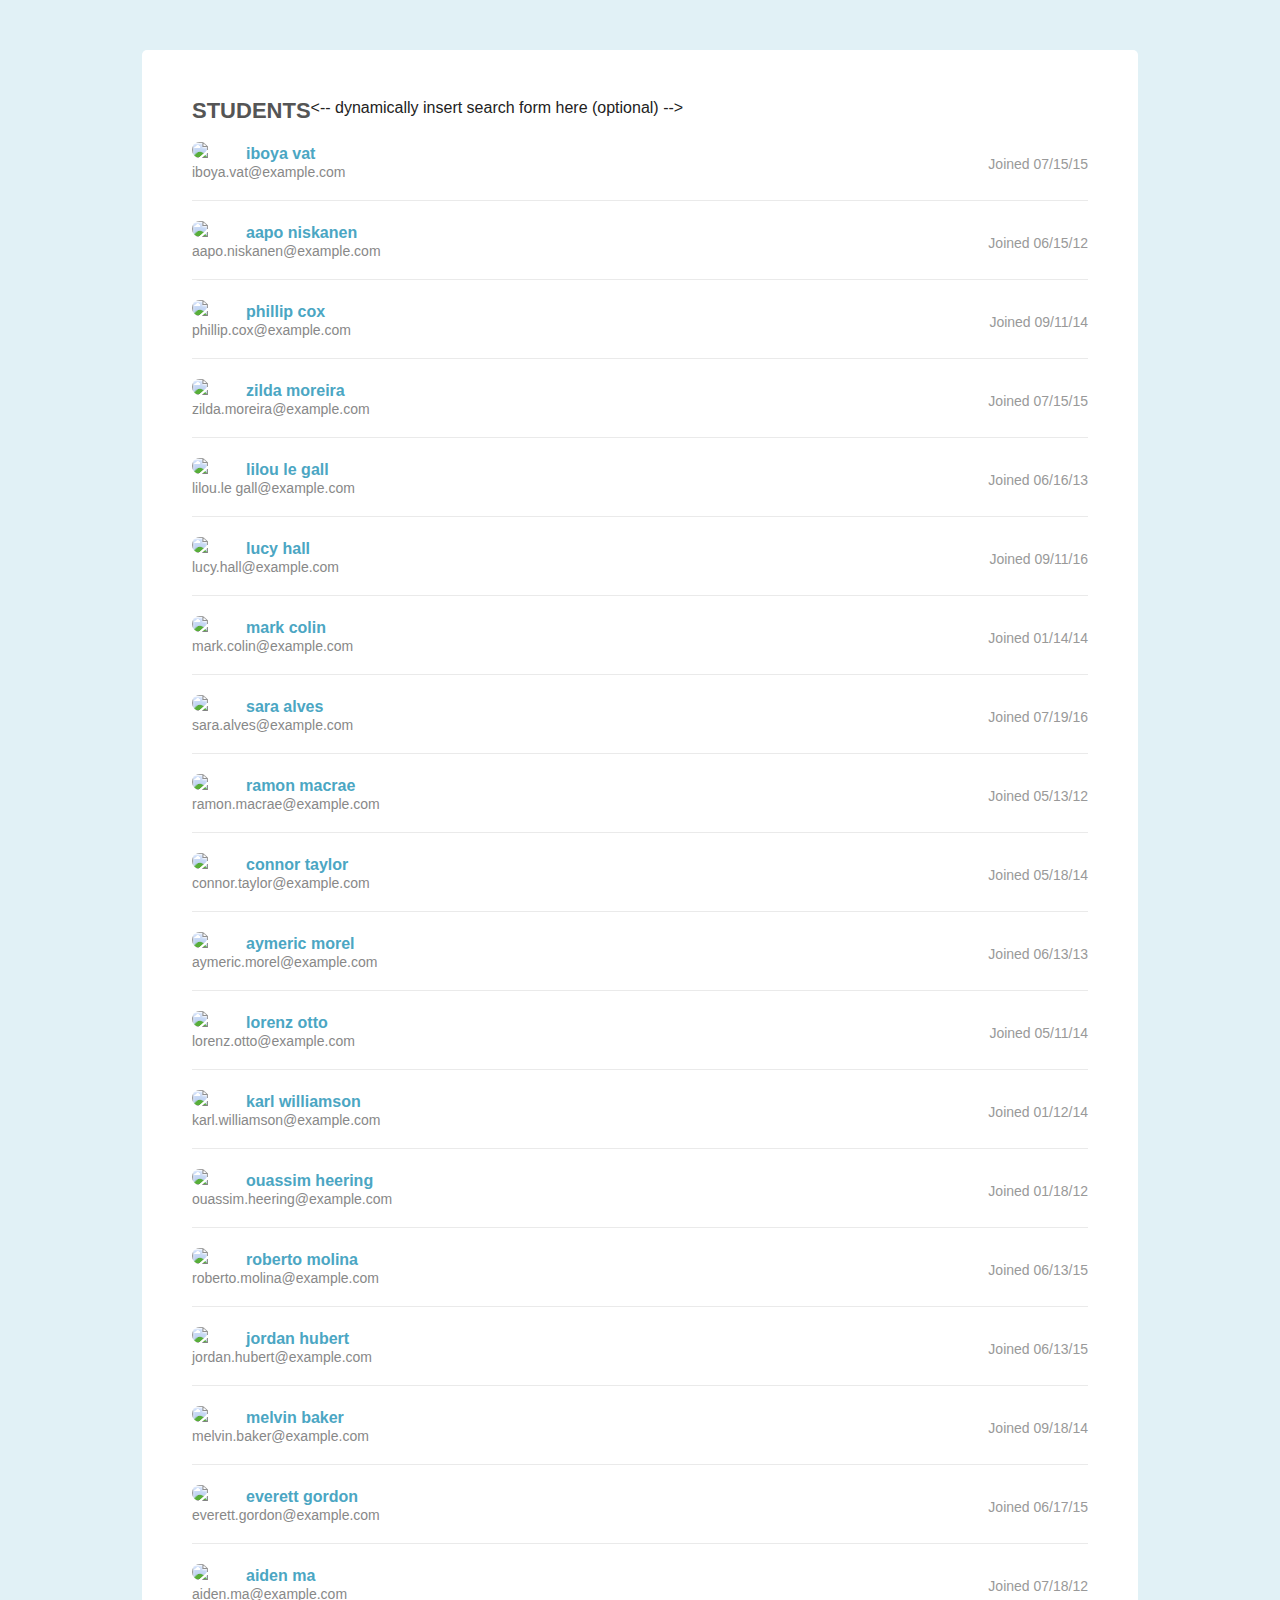
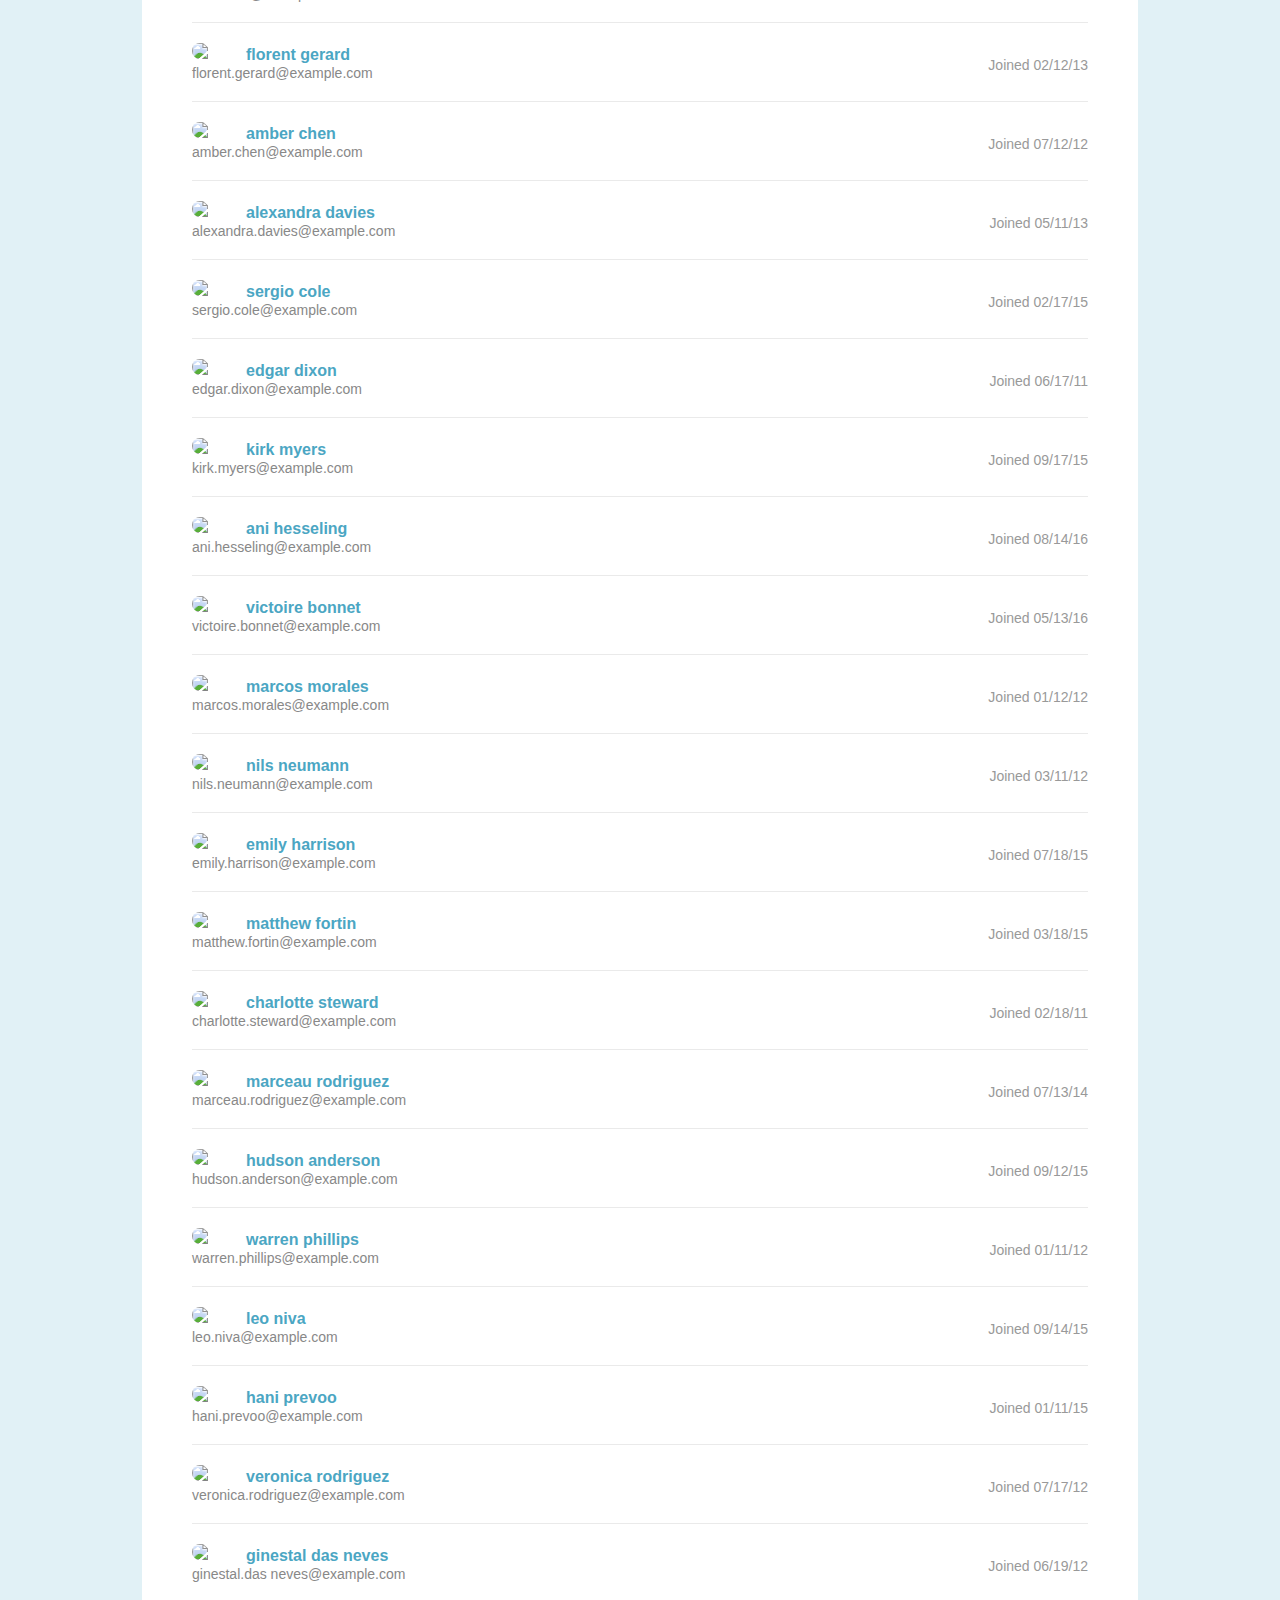
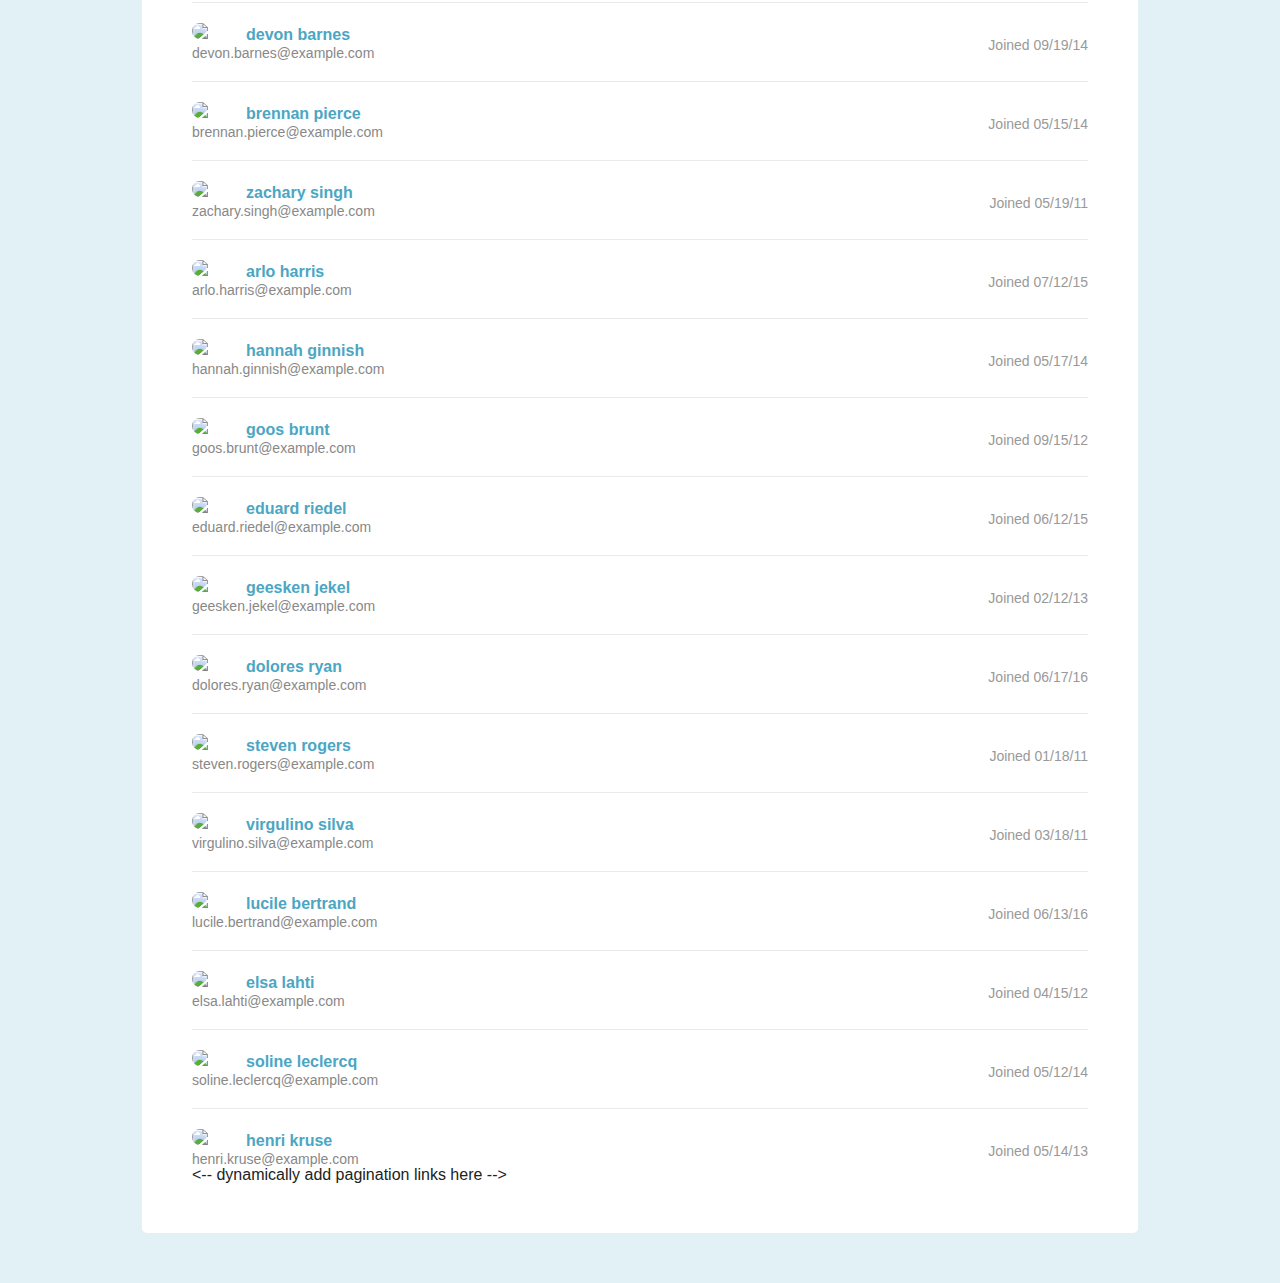
==== index.html @ f3f9164f "Created repo, added supplied files." ====
<!doctype html>
<html lang="en">
  <head>
    <meta charset="utf-8"/>
    <meta name="viewport" content="width=device-width, initial-scale=1.0"/>
    <title>Students</title>
    <link rel="stylesheet" href="css/reset.css">
    <link rel="stylesheet" href="css/design.css">
  </head>
  <body>
    <div class="page">
      <div class="page-header cf">
        <h2>Students</h2>
        <-- dynamically insert search form here (optional) -->

      </div>
      <ul class="student-list">
        <li class="student-item cf">
            <div class="student-details">
                <img class="avatar" src="https://randomuser.me/api/portraits/thumb/women/67.jpg">
                <h3>iboya vat</h3>
                <span class="email">iboya.vat@example.com</span>
            </div>
            <div class="joined-details">
                   <span class="date">Joined 07/15/15</span>
           </div>
        </li>
        <li class="student-item cf">
            <div class="student-details">
                <img class="avatar" src="https://randomuser.me/api/portraits/thumb/men/75.jpg">
                <h3>aapo niskanen</h3>
                <span class="email">aapo.niskanen@example.com</span>
            </div>
            <div class="joined-details">
                   <span class="date">Joined 06/15/12</span>
           </div>
        </li>
        <li class="student-item cf">
            <div class="student-details">
                <img class="avatar" src="https://randomuser.me/api/portraits/thumb/men/34.jpg">
                <h3>phillip cox</h3>
                <span class="email">phillip.cox@example.com</span>
            </div>
            <div class="joined-details">
                   <span class="date">Joined 09/11/14</span>
           </div>
        </li>
        <li class="student-item cf">
            <div class="student-details">
                <img class="avatar" src="https://randomuser.me/api/portraits/thumb/women/38.jpg">
                <h3>zilda moreira</h3>
                <span class="email">zilda.moreira@example.com</span>
            </div>
            <div class="joined-details">
                   <span class="date">Joined 07/15/15</span>
           </div>
        </li>
        <li class="student-item cf">
            <div class="student-details">
                <img class="avatar" src="https://randomuser.me/api/portraits/thumb/women/23.jpg">
                <h3>lilou le gall</h3>
                <span class="email">lilou.le gall@example.com</span>
            </div>
            <div class="joined-details">
                   <span class="date">Joined 06/16/13</span>
           </div>
        </li>
        <li class="student-item cf">
            <div class="student-details">
                <img class="avatar" src="https://randomuser.me/api/portraits/thumb/women/94.jpg">
                <h3>lucy hall</h3>
                <span class="email">lucy.hall@example.com</span>
            </div>
            <div class="joined-details">
                   <span class="date">Joined 09/11/16</span>
           </div>
        </li>
        <li class="student-item cf">
            <div class="student-details">
                <img class="avatar" src="https://randomuser.me/api/portraits/thumb/women/24.jpg">
                <h3>mark colin</h3>
                <span class="email">mark.colin@example.com</span>
            </div>
            <div class="joined-details">
                   <span class="date">Joined 01/14/14</span>
           </div>
        </li>
        <li class="student-item cf">
            <div class="student-details">
                <img class="avatar" src="https://randomuser.me/api/portraits/thumb/women/14.jpg">
                <h3>sara alves</h3>
                <span class="email">sara.alves@example.com</span>
            </div>
            <div class="joined-details">
                   <span class="date">Joined 07/19/16</span>
           </div>
        </li>
        <li class="student-item cf">
            <div class="student-details">
                <img class="avatar" src="https://randomuser.me/api/portraits/thumb/men/49.jpg">
                <h3>ramon macrae</h3>
                <span class="email">ramon.macrae@example.com</span>
            </div>
            <div class="joined-details">
                   <span class="date">Joined 05/13/12</span>
           </div>
        </li>
        <li class="student-item cf">
            <div class="student-details">
                <img class="avatar" src="https://randomuser.me/api/portraits/thumb/men/15.jpg">
                <h3>connor taylor</h3>
                <span class="email">connor.taylor@example.com</span>
            </div>
            <div class="joined-details">
                   <span class="date">Joined 05/18/14</span>
           </div>
        </li>
        <li class="student-item cf">
            <div class="student-details">
                <img class="avatar" src="https://randomuser.me/api/portraits/thumb/men/11.jpg">
                <h3>aymeric morel</h3>
                <span class="email">aymeric.morel@example.com</span>
            </div>
            <div class="joined-details">
                   <span class="date">Joined 06/13/13</span>
           </div>
        </li>
        <li class="student-item cf">
            <div class="student-details">
                <img class="avatar" src="https://randomuser.me/api/portraits/thumb/men/49.jpg">
                <h3>lorenz otto</h3>
                <span class="email">lorenz.otto@example.com</span>
            </div>
            <div class="joined-details">
                   <span class="date">Joined 05/11/14</span>
           </div>
        </li>
        <li class="student-item cf">
            <div class="student-details">
                <img class="avatar" src="https://randomuser.me/api/portraits/thumb/men/29.jpg">
                <h3>karl williamson</h3>
                <span class="email">karl.williamson@example.com</span>
            </div>
            <div class="joined-details">
                   <span class="date">Joined 01/12/14</span>
           </div>
        </li>
        <li class="student-item cf">
            <div class="student-details">
                <img class="avatar" src="https://randomuser.me/api/portraits/thumb/men/34.jpg">
                <h3>ouassim heering</h3>
                <span class="email">ouassim.heering@example.com</span>
            </div>
            <div class="joined-details">
                   <span class="date">Joined 01/18/12</span>
           </div>
        </li>
        <li class="student-item cf">
            <div class="student-details">
                <img class="avatar" src="https://randomuser.me/api/portraits/thumb/men/91.jpg">
                <h3>roberto molina</h3>
                <span class="email">roberto.molina@example.com</span>
            </div>
            <div class="joined-details">
                   <span class="date">Joined 06/13/15</span>
           </div>
        </li>
        <li class="student-item cf">
            <div class="student-details">
                <img class="avatar" src="https://randomuser.me/api/portraits/thumb/men/28.jpg">
                <h3>jordan hubert</h3>
                <span class="email">jordan.hubert@example.com</span>
            </div>
            <div class="joined-details">
                   <span class="date">Joined 06/13/15</span>
           </div>
        </li>
        <li class="student-item cf">
            <div class="student-details">
                <img class="avatar" src="https://randomuser.me/api/portraits/thumb/men/29.jpg">
                <h3>melvin baker</h3>
                <span class="email">melvin.baker@example.com</span>
            </div>
            <div class="joined-details">
                   <span class="date">Joined 09/18/14</span>
           </div>
        </li>
        <li class="student-item cf">
            <div class="student-details">
                <img class="avatar" src="https://randomuser.me/api/portraits/thumb/men/26.jpg">
                <h3>everett gordon</h3>
                <span class="email">everett.gordon@example.com</span>
            </div>
            <div class="joined-details">
                   <span class="date">Joined 06/17/15</span>
           </div>
        </li>
        <li class="student-item cf">
            <div class="student-details">
                <img class="avatar" src="https://randomuser.me/api/portraits/thumb/men/82.jpg">
                <h3>aiden ma</h3>
                <span class="email">aiden.ma@example.com</span>
            </div>
            <div class="joined-details">
                   <span class="date">Joined 07/18/12</span>
           </div>
        </li>
        <li class="student-item cf">
            <div class="student-details">
                <img class="avatar" src="https://randomuser.me/api/portraits/thumb/men/62.jpg">
                <h3>florent gerard</h3>
                <span class="email">florent.gerard@example.com</span>
            </div>
            <div class="joined-details">
                   <span class="date">Joined 02/12/13</span>
           </div>
        </li>
        <li class="student-item cf">
            <div class="student-details">
                <img class="avatar" src="https://randomuser.me/api/portraits/thumb/women/96.jpg">
                <h3>amber chen</h3>
                <span class="email">amber.chen@example.com</span>
            </div>
            <div class="joined-details">
                   <span class="date">Joined 07/12/12</span>
           </div>
        </li>
        <li class="student-item cf">
            <div class="student-details">
                <img class="avatar" src="https://randomuser.me/api/portraits/thumb/women/9.jpg">
                <h3>alexandra davies</h3>
                <span class="email">alexandra.davies@example.com</span>
            </div>
            <div class="joined-details">
                   <span class="date">Joined 05/11/13</span>
           </div>
        </li>
        <li class="student-item cf">
            <div class="student-details">
                <img class="avatar" src="https://randomuser.me/api/portraits/thumb/men/57.jpg">
                <h3>sergio cole</h3>
                <span class="email">sergio.cole@example.com</span>
            </div>
            <div class="joined-details">
                   <span class="date">Joined 02/17/15</span>
           </div>
        </li>
        <li class="student-item cf">
            <div class="student-details">
                <img class="avatar" src="https://randomuser.me/api/portraits/thumb/men/98.jpg">
                <h3>edgar dixon</h3>
                <span class="email">edgar.dixon@example.com</span>
            </div>
            <div class="joined-details">
                   <span class="date">Joined 06/17/11</span>
           </div>
        </li>
        <li class="student-item cf">
            <div class="student-details">
                <img class="avatar" src="https://randomuser.me/api/portraits/thumb/men/94.jpg">
                <h3>kirk myers</h3>
                <span class="email">kirk.myers@example.com</span>
            </div>
            <div class="joined-details">
                   <span class="date">Joined 09/17/15</span>
           </div>
        </li>
        <li class="student-item cf">
            <div class="student-details">
                <img class="avatar" src="https://randomuser.me/api/portraits/thumb/women/28.jpg">
                <h3>ani hesseling</h3>
                <span class="email">ani.hesseling@example.com</span>
            </div>
            <div class="joined-details">
                   <span class="date">Joined 08/14/16</span>
           </div>
        </li>
        <li class="student-item cf">
            <div class="student-details">
                <img class="avatar" src="https://randomuser.me/api/portraits/thumb/women/24.jpg">
                <h3>victoire bonnet</h3>
                <span class="email">victoire.bonnet@example.com</span>
            </div>
            <div class="joined-details">
                   <span class="date">Joined 05/13/16</span>
           </div>
        </li>
        <li class="student-item cf">
            <div class="student-details">
                <img class="avatar" src="https://randomuser.me/api/portraits/thumb/men/44.jpg">
                <h3>marcos morales</h3>
                <span class="email">marcos.morales@example.com</span>
            </div>
            <div class="joined-details">
                   <span class="date">Joined 01/12/12</span>
           </div>
        </li>
        <li class="student-item cf">
            <div class="student-details">
                <img class="avatar" src="https://randomuser.me/api/portraits/thumb/men/75.jpg">
                <h3>nils neumann</h3>
                <span class="email">nils.neumann@example.com</span>
            </div>
            <div class="joined-details">
                   <span class="date">Joined 03/11/12</span>
           </div>
        </li>
        <li class="student-item cf">
            <div class="student-details">
                <img class="avatar" src="https://randomuser.me/api/portraits/thumb/women/86.jpg">
                <h3>emily harrison</h3>
                <span class="email">emily.harrison@example.com</span>
            </div>
            <div class="joined-details">
                   <span class="date">Joined 07/18/15</span>
           </div>
        </li>
        <li class="student-item cf">
            <div class="student-details">
                <img class="avatar" src="https://randomuser.me/api/portraits/thumb/men/41.jpg">
                <h3>matthew fortin</h3>
                <span class="email">matthew.fortin@example.com</span>
            </div>
            <div class="joined-details">
                   <span class="date">Joined 03/18/15</span>
           </div>
        </li>
        <li class="student-item cf">
            <div class="student-details">
                <img class="avatar" src="https://randomuser.me/api/portraits/thumb/women/32.jpg">
                <h3>charlotte steward</h3>
                <span class="email">charlotte.steward@example.com</span>
            </div>
            <div class="joined-details">
                   <span class="date">Joined 02/18/11</span>
           </div>
        </li>
        <li class="student-item cf">
            <div class="student-details">
                <img class="avatar" src="https://randomuser.me/api/portraits/thumb/men/3.jpg">
                <h3>marceau rodriguez</h3>
                <span class="email">marceau.rodriguez@example.com</span>
            </div>
            <div class="joined-details">
                   <span class="date">Joined 07/13/14</span>
           </div>
        </li>
        <li class="student-item cf">
            <div class="student-details">
                <img class="avatar" src="https://randomuser.me/api/portraits/thumb/men/91.jpg">
                <h3>hudson anderson</h3>
                <span class="email">hudson.anderson@example.com</span>
            </div>
            <div class="joined-details">
                   <span class="date">Joined 09/12/15</span>
           </div>
        </li>
        <li class="student-item cf">
            <div class="student-details">
                <img class="avatar" src="https://randomuser.me/api/portraits/thumb/men/33.jpg">
                <h3>warren phillips</h3>
                <span class="email">warren.phillips@example.com</span>
            </div>
            <div class="joined-details">
                   <span class="date">Joined 01/11/12</span>
           </div>
        </li>
        <li class="student-item cf">
            <div class="student-details">
                <img class="avatar" src="https://randomuser.me/api/portraits/thumb/men/41.jpg">
                <h3>leo niva</h3>
                <span class="email">leo.niva@example.com</span>
            </div>
            <div class="joined-details">
                   <span class="date">Joined 09/14/15</span>
           </div>
        </li>
        <li class="student-item cf">
            <div class="student-details">
                <img class="avatar" src="https://randomuser.me/api/portraits/thumb/men/3.jpg">
                <h3>hani prevoo</h3>
                <span class="email">hani.prevoo@example.com</span>
            </div>
            <div class="joined-details">
                   <span class="date">Joined 01/11/15</span>
           </div>
        </li>
        <li class="student-item cf">
            <div class="student-details">
                <img class="avatar" src="https://randomuser.me/api/portraits/thumb/women/79.jpg">
                <h3>veronica rodriguez</h3>
                <span class="email">veronica.rodriguez@example.com</span>
            </div>
            <div class="joined-details">
                   <span class="date">Joined 07/17/12</span>
           </div>
        </li>
        <li class="student-item cf">
            <div class="student-details">
                <img class="avatar" src="https://randomuser.me/api/portraits/thumb/men/41.jpg">
                <h3>ginestal das neves</h3>
                <span class="email">ginestal.das neves@example.com</span>
            </div>
            <div class="joined-details">
                   <span class="date">Joined 06/19/12</span>
           </div>
        </li>
        <li class="student-item cf">
            <div class="student-details">
                <img class="avatar" src="https://randomuser.me/api/portraits/thumb/men/63.jpg">
                <h3>devon barnes</h3>
                <span class="email">devon.barnes@example.com</span>
            </div>
            <div class="joined-details">
                   <span class="date">Joined 09/19/14</span>
           </div>
        </li>
        <li class="student-item cf">
            <div class="student-details">
                <img class="avatar" src="https://randomuser.me/api/portraits/thumb/men/55.jpg">
                <h3>brennan pierce</h3>
                <span class="email">brennan.pierce@example.com</span>
            </div>
            <div class="joined-details">
                   <span class="date">Joined 05/15/14</span>
           </div>
        </li>
        <li class="student-item cf">
            <div class="student-details">
                <img class="avatar" src="https://randomuser.me/api/portraits/thumb/men/35.jpg">
                <h3>zachary singh</h3>
                <span class="email">zachary.singh@example.com</span>
            </div>
            <div class="joined-details">
                   <span class="date">Joined 05/19/11</span>
           </div>
        </li>
        <li class="student-item cf">
            <div class="student-details">
                <img class="avatar" src="https://randomuser.me/api/portraits/thumb/men/35.jpg">
                <h3>arlo harris</h3>
                <span class="email">arlo.harris@example.com</span>
            </div>
            <div class="joined-details">
                   <span class="date">Joined 07/12/15</span>
           </div>
        </li>
        <li class="student-item cf">
            <div class="student-details">
                <img class="avatar" src="https://randomuser.me/api/portraits/thumb/women/60.jpg">
                <h3>hannah ginnish</h3>
                <span class="email">hannah.ginnish@example.com</span>
            </div>
            <div class="joined-details">
                   <span class="date">Joined 05/17/14</span>
           </div>
        </li>
        <li class="student-item cf">
            <div class="student-details">
                <img class="avatar" src="https://randomuser.me/api/portraits/thumb/men/95.jpg">
                <h3>goos brunt</h3>
                <span class="email">goos.brunt@example.com</span>
            </div>
            <div class="joined-details">
                   <span class="date">Joined 09/15/12</span>
           </div>
        </li>
        <li class="student-item cf">
            <div class="student-details">
                <img class="avatar" src="https://randomuser.me/api/portraits/thumb/men/91.jpg">
                <h3>eduard riedel</h3>
                <span class="email">eduard.riedel@example.com</span>
            </div>
            <div class="joined-details">
                   <span class="date">Joined 06/12/15</span>
           </div>
        </li>
        <li class="student-item cf">
            <div class="student-details">
                <img class="avatar" src="https://randomuser.me/api/portraits/thumb/women/42.jpg">
                <h3>geesken jekel</h3>
                <span class="email">geesken.jekel@example.com</span>
            </div>
            <div class="joined-details">
                   <span class="date">Joined 02/12/13</span>
           </div>
        </li>
        <li class="student-item cf">
            <div class="student-details">
                <img class="avatar" src="https://randomuser.me/api/portraits/thumb/women/54.jpg">
                <h3>dolores ryan</h3>
                <span class="email">dolores.ryan@example.com</span>
            </div>
            <div class="joined-details">
                   <span class="date">Joined 06/17/16</span>
           </div>
        </li>
        <li class="student-item cf">
            <div class="student-details">
                <img class="avatar" src="https://randomuser.me/api/portraits/thumb/men/49.jpg">
                <h3>steven rogers</h3>
                <span class="email">steven.rogers@example.com</span>
            </div>
            <div class="joined-details">
                   <span class="date">Joined 01/18/11</span>
           </div>
        </li>
        <li class="student-item cf">
            <div class="student-details">
                <img class="avatar" src="https://randomuser.me/api/portraits/thumb/men/63.jpg">
                <h3>virgulino silva</h3>
                <span class="email">virgulino.silva@example.com</span>
            </div>
            <div class="joined-details">
                   <span class="date">Joined 03/18/11</span>
           </div>
        </li>
        <li class="student-item cf">
            <div class="student-details">
                <img class="avatar" src="https://randomuser.me/api/portraits/thumb/women/11.jpg">
                <h3>lucile bertrand</h3>
                <span class="email">lucile.bertrand@example.com</span>
            </div>
            <div class="joined-details">
                   <span class="date">Joined 06/13/16</span>
           </div>
        </li>
        <li class="student-item cf">
            <div class="student-details">
                <img class="avatar" src="https://randomuser.me/api/portraits/thumb/women/10.jpg">
                <h3>elsa lahti</h3>
                <span class="email">elsa.lahti@example.com</span>
            </div>
            <div class="joined-details">
                   <span class="date">Joined 04/15/12</span>
           </div>
        </li>
        <li class="student-item cf">
            <div class="student-details">
                <img class="avatar" src="https://randomuser.me/api/portraits/thumb/women/12.jpg">
                <h3>soline leclercq</h3>
                <span class="email">soline.leclercq@example.com</span>
            </div>
            <div class="joined-details">
                   <span class="date">Joined 05/12/14</span>
           </div>
        </li>
        <li class="student-item cf">
            <div class="student-details">
                <img class="avatar" src="https://randomuser.me/api/portraits/thumb/men/89.jpg">
                <h3>henri kruse</h3>
                <span class="email">henri.kruse@example.com</span>
            </div>
            <div class="joined-details">
                   <span class="date">Joined 05/14/13</span>
           </div>
        </li>
      </ul>
      <-- dynamically add pagination links here -->

    </div>
  </body>
</html>
---- css/design.css ----
body{
  background-color: #e1f1f6;
  font-family: Helvetica, sans-serif;
  color: #222;
}

.page{
  margin: 50px auto;
  width: 70%;
  background-color: #fff;
  border-radius: 5px;
  padding: 50px;
}

.page-header{
  margin-bottom: 20px;
}
  .page-header h2{
    float: left;
    font-size: 22px;
    text-transform: uppercase;
    font-weight: bold;
    color: #555;
  }

  .page-header .student-search{
    float: right;
  }

    .page-header .student-search input{
      border-radius: 5px;
      border: 1px solid #eaeaea;
      padding: 8px 15px;
      font-size: 14px;
    }

    .page-header .student-search button{
      border-radius: 5px;
      border: 1px solid #eaeaea;
      padding: 8px 15px;
      font-size: 14px;
      background-color: #4ba6c3;
      color: #fff
    }

.student-list{}

  .student-item{
    margin: 0 0 20px 0;
    padding: 0 0 20px 0;
    border-bottom: 1px solid #eaeaea;
  }

    .student-details{
      width: 50%;
      float: left;
    }

      .student-details .avatar{
        width: 40px;
        height: auto;
        border-radius: 20px;
        float: left;
        margin-right: 14px
      }

      .student-details h3{
        margin: 4px 0 2px 0;
        font-weight: bold;
        color: #4ba6c3;
      }

      .student-details .email{
        color: #888;
        font-size: 14px;
      }


    .joined-details{
      width: 50%;
      float: left;
      text-align: right;
    }

      .joined-details .date{
        margin-top: 15px;
        display: block;
        font-size: 14px;
        color: #999;
      }

  .student-item:last-child{
    margin: 0;
    padding: 0;
    border-bottom: none;
  }

.pagination{
  margin: 40px 0 0 0;
  text-align: center;
}
 
  .pagination li{
    display: inline;
  }

    .pagination li a{
      border: 1px solid #eaeaea;
      border-radius: 5px;
      padding: 3px 8px;
      text-decoration: none;
      color: #4ba6c3;
    }

    .pagination li a.active,
    .pagination li a:hover{
      background-color: #4ba6c3;
      color: #fff;
    }
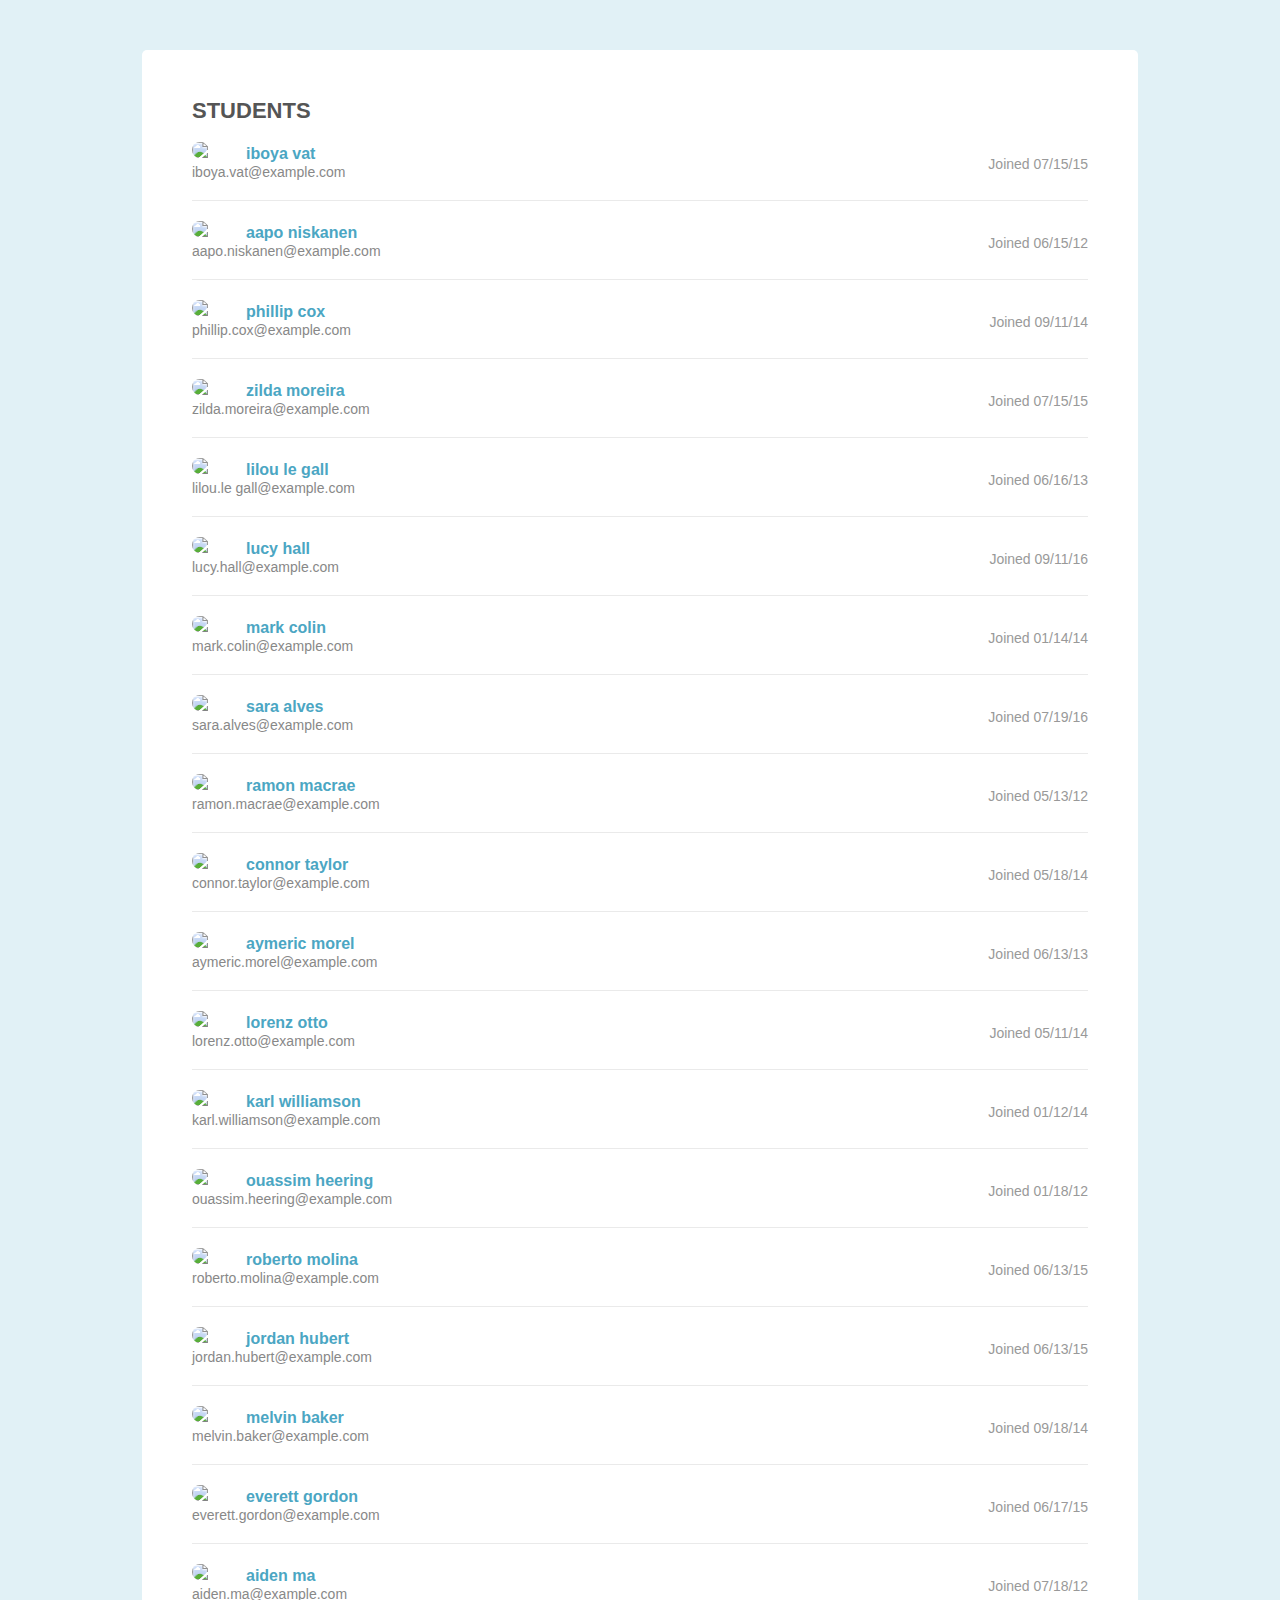
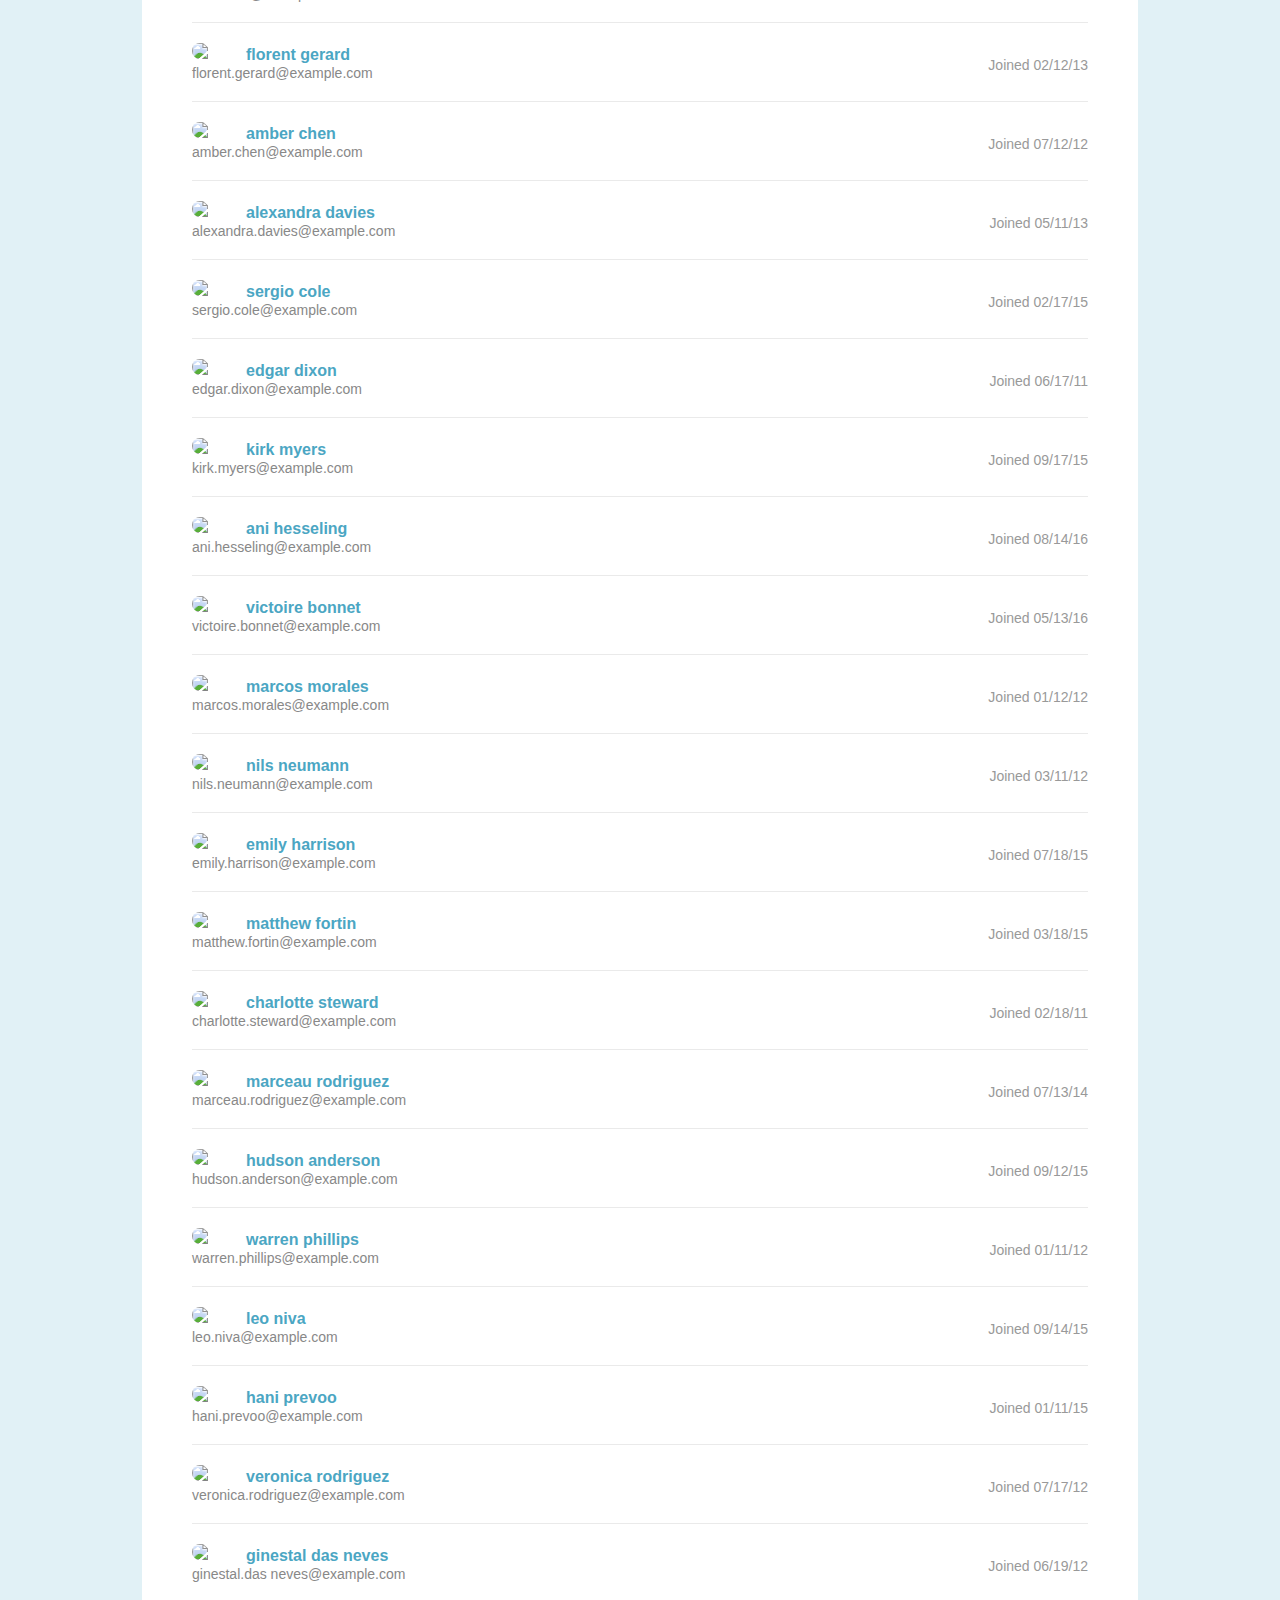
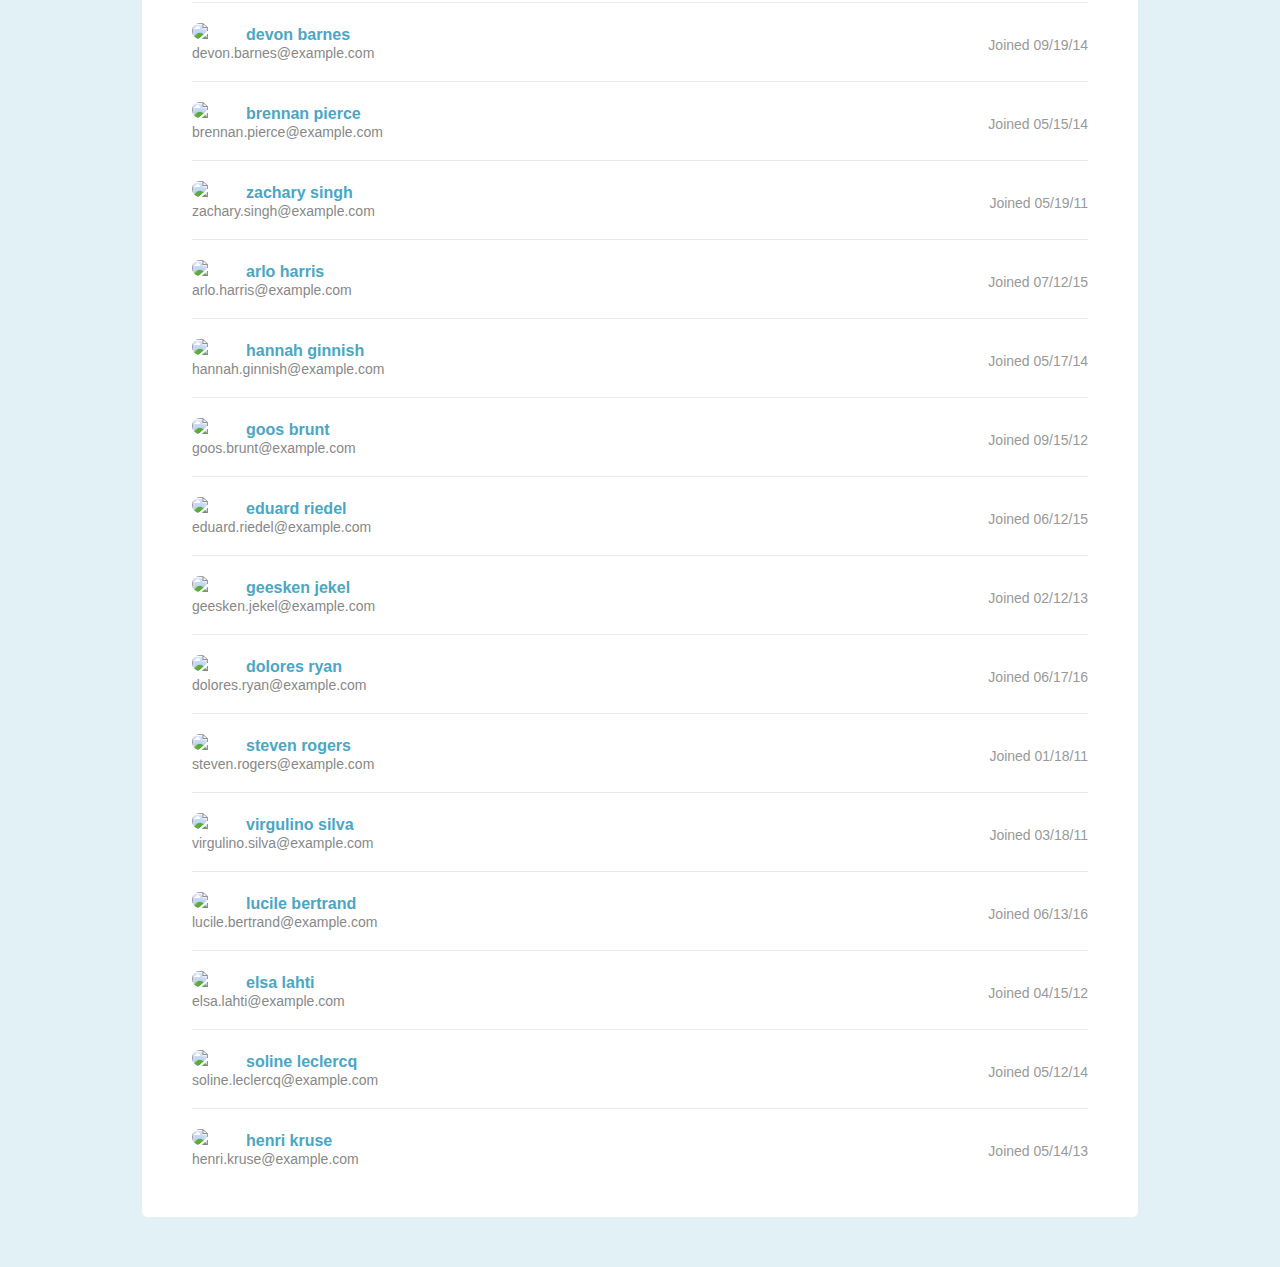
==== commit 90634654: "Added script links for JS files." ====
--- a/index.html
+++ b/index.html
@@ -11,7 +11,7 @@
     <div class="page">
       <div class="page-header cf">
         <h2>Students</h2>
-        <-- dynamically insert search form here (optional) -->
+        <!-- dynamically insert search form here (optional) -->
 
       </div>
       <ul class="student-list">
@@ -556,9 +556,11 @@
            </div>
         </li>
       </ul>
-      <-- dynamically add pagination links here -->
+      <!-- dynamically add pagination links here -->
 
     </div>
+    <script src="http://code.jquery.com/jquery-1.11.0.min.js"></script>
+    <script src="js/filter.js"></script>
+    <script src="js/pagination.js"></script>
   </body>
 </html>
-
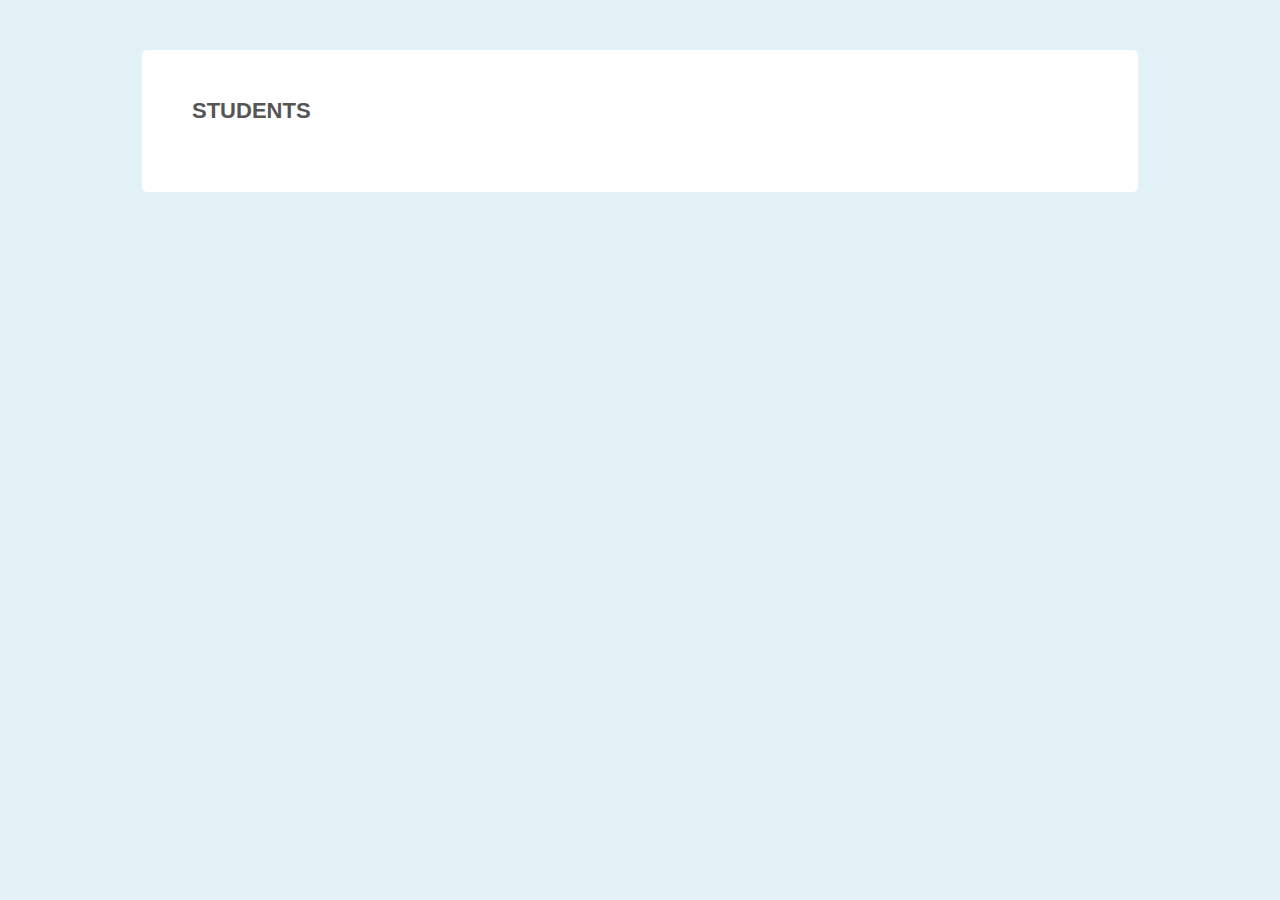
==== commit 39a0ca22: "Moved function code over to filter.js, works better for specific name search." ====
--- a/index.html
+++ b/index.html
@@ -560,7 +560,7 @@
 
     </div>
     <script src="http://code.jquery.com/jquery-1.11.0.min.js"></script>
-    <script src="js/filter.js"></script>
+    <!-- <script src="js/filter.js"></script> -->
     <script src="js/pagination.js"></script>
   </body>
 </html>
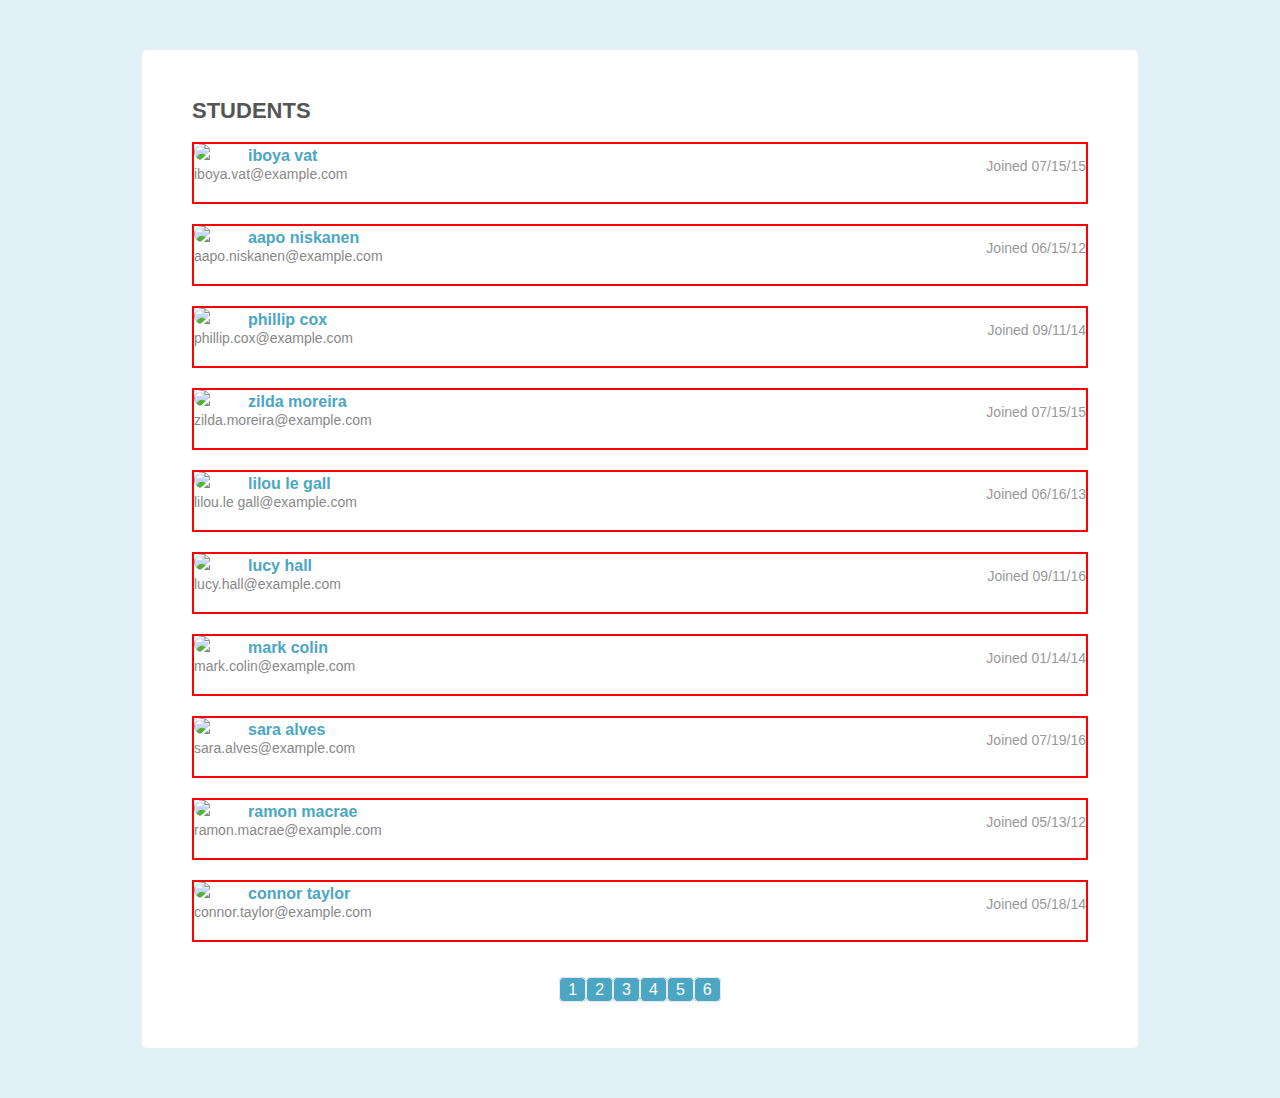
==== commit 460b62a3: "Moved location where pagination links are in the DOM to correct spot, removed commented out code." ====
--- a/index.html
+++ b/index.html
@@ -560,7 +560,7 @@
 
     </div>
     <script src="http://code.jquery.com/jquery-1.11.0.min.js"></script>
-    <!-- <script src="js/filter.js"></script> -->
+    <script src="js/filter.js"></script>
     <script src="js/pagination.js"></script>
   </body>
 </html>
--- a/css/design.css
+++ b/css/design.css
@@ -43,12 +43,16 @@
       color: #fff
     }
 
-.student-list{}
+.student-list{
+
+}
 
   .student-item{
+    display: none;
     margin: 0 0 20px 0;
     padding: 0 0 20px 0;
-    border-bottom: 1px solid #eaeaea;
+    /*border-bottom: 1px solid #eaeaea;*/
+    border: 2px solid red;
   }
 
     .student-details{
@@ -99,7 +103,7 @@
   margin: 40px 0 0 0;
   text-align: center;
 }
- 
+
   .pagination li{
     display: inline;
   }
@@ -116,4 +120,4 @@
     .pagination li a:hover{
       background-color: #4ba6c3;
       color: #fff;
-    }+    }
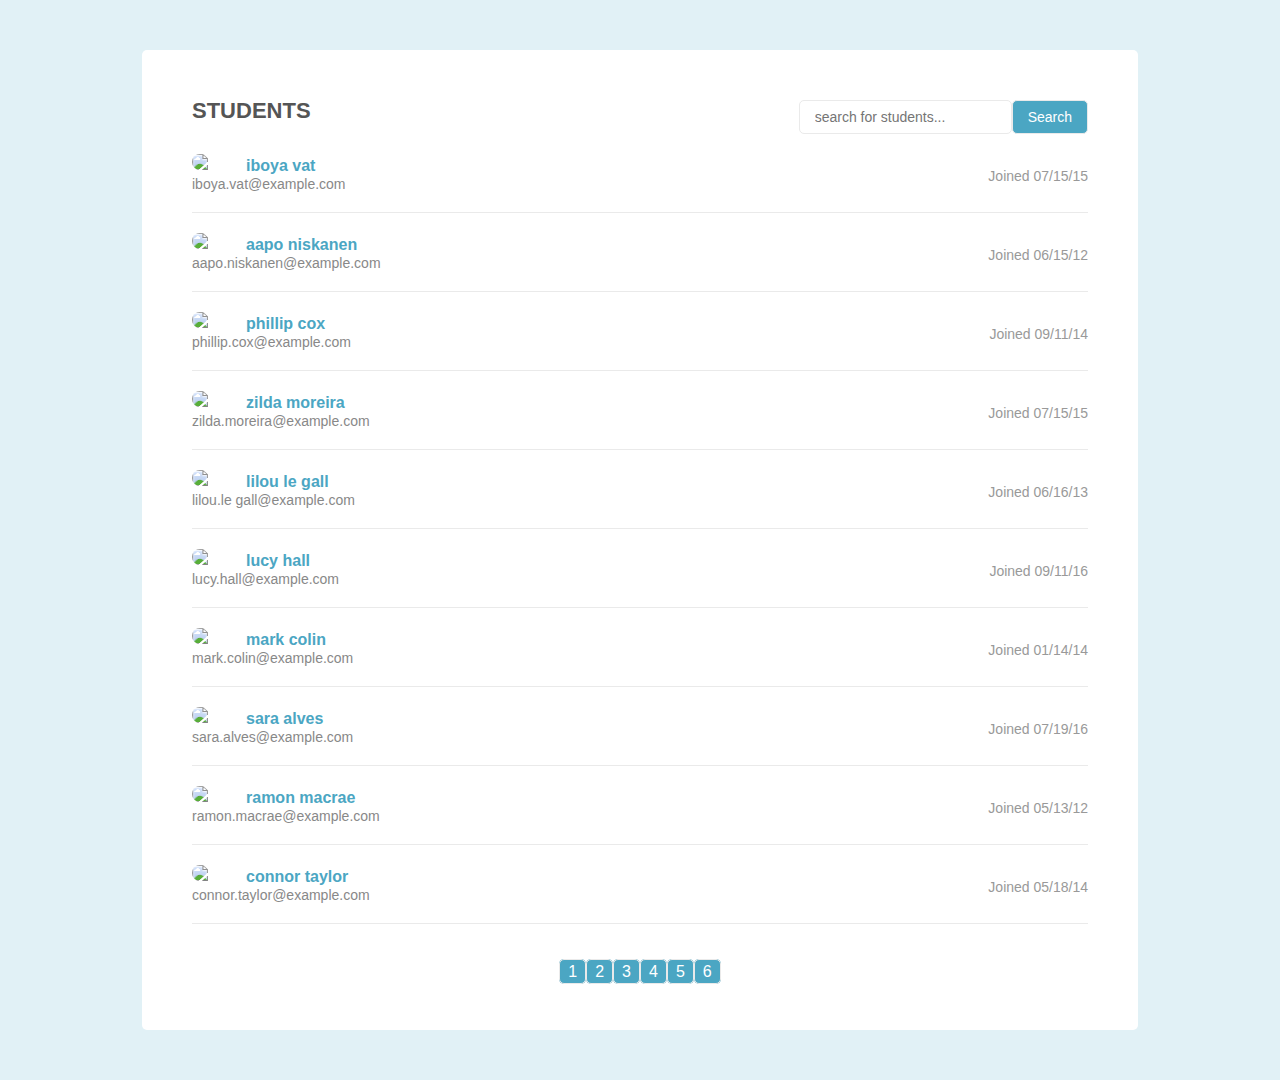
==== commit 955dcd88: "Added comments, merged filter.js into pagination.js to DRY out the code." ====
--- a/index.html
+++ b/index.html
@@ -560,7 +560,6 @@
 
     </div>
     <script src="http://code.jquery.com/jquery-1.11.0.min.js"></script>
-    <script src="js/filter.js"></script>
     <script src="js/pagination.js"></script>
   </body>
 </html>
--- a/css/design.css
+++ b/css/design.css
@@ -43,16 +43,17 @@
       color: #fff
     }
 
-.student-list{
-
+.student-list h4 {
+        text-align: center;
+        padding: 0 80px 35px 0;
+        font-weight: bold;
 }
 
   .student-item{
-    display: none;
+    display: list-item;
     margin: 0 0 20px 0;
     padding: 0 0 20px 0;
-    /*border-bottom: 1px solid #eaeaea;*/
-    border: 2px solid red;
+    border-bottom: 1px solid #eaeaea;
   }
 
     .student-details{
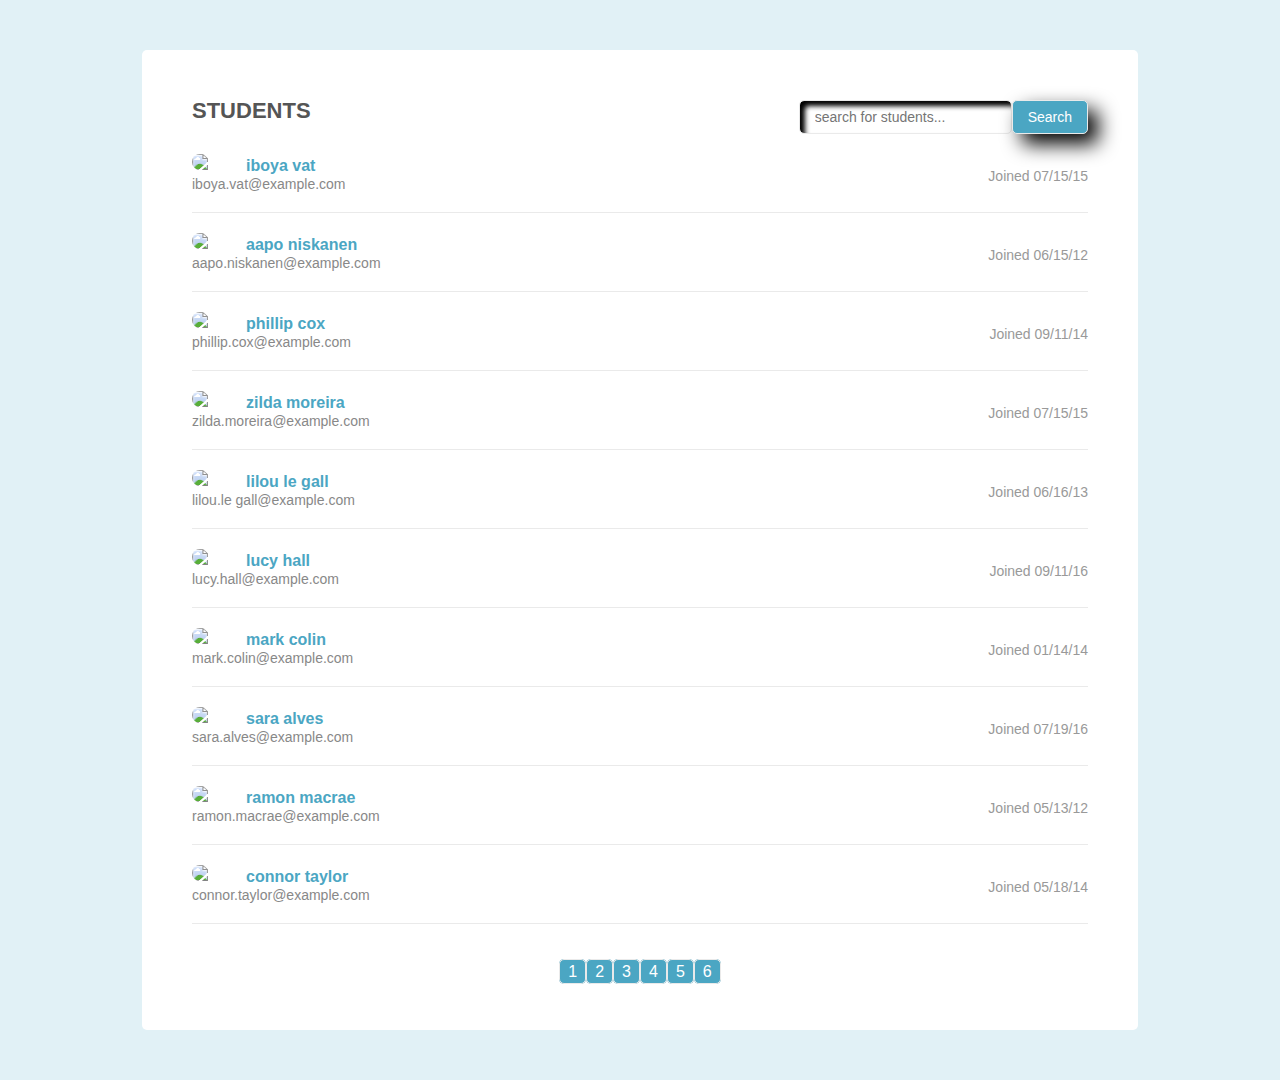
==== commit 685f5db5: "Broke larger functions into smaller ones for better readability. Script is now complete, runs w/out " ====
--- a/index.html
+++ b/index.html
@@ -1,4 +1,4 @@
-<!doctype html>
+<!DOCTYPE html>
 <html lang="en">
   <head>
     <meta charset="utf-8"/>
--- a/css/design.css
+++ b/css/design.css
@@ -32,6 +32,7 @@
       border: 1px solid #eaeaea;
       padding: 8px 15px;
       font-size: 14px;
+      box-shadow: inset 5px 5px 5px;
     }
 
     .page-header .student-search button{
@@ -122,3 +123,32 @@
       background-color: #4ba6c3;
       color: #fff;
     }
+
+button {
+    box-shadow: 10px 10px 20px black;
+}
+
+/* Search Pagination Link Styles--------------------------*/
+
+.search-pagination{
+  margin: 40px 0 0 0;
+  text-align: center;
+}
+
+.search-pagination li{
+  display: inline;
+}
+
+.search-pagination li a{
+  border: 1px solid #eaeaea;
+  border-radius: 5px;
+  padding: 3px 8px;
+  text-decoration: none;
+  color: #4ba6c3;
+}
+
+.search-pagination li a.active,
+.search-pagination li a:hover{
+  background-color: #4ba6c3;
+  color: #fff;
+}
